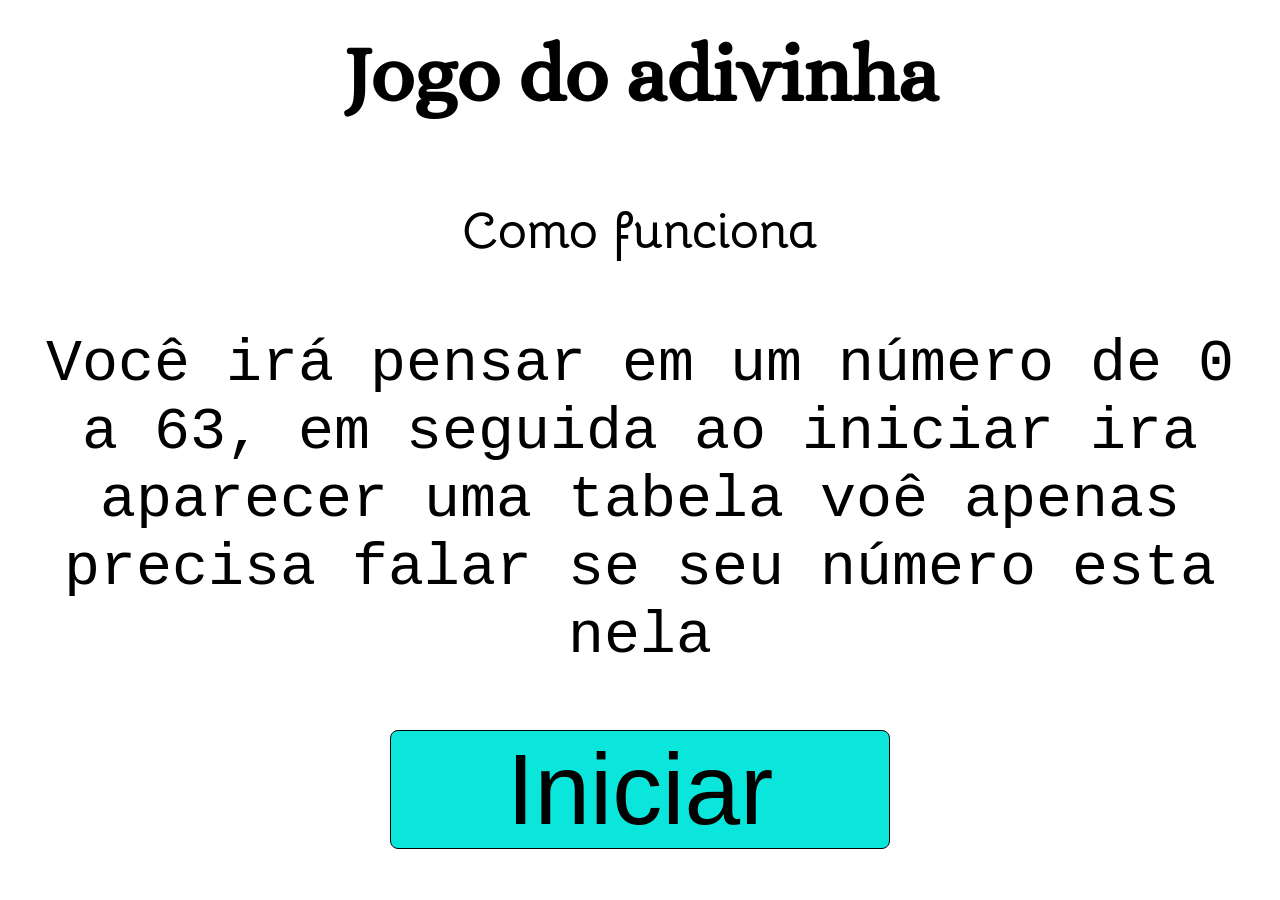
==== menu.html @ c4c16ae1 "funcionando com aparencia" ====
<html lang="en">
<head>
    <meta charset="UTF-8">
    <meta name="viewport" content="width=device-width, initial-scale=1.0">
    <title>menu</title>
    <link rel="stylesheet" href="index.css">
<link href="https://fonts.googleapis.com/css2?family=Bellota&family=Alice&display=swap" rel="stylesheet">
</head>
<body>
    <h3>Jogo do adivinha</h3>
    <h4>Como funciona</h4>
    <P>Você irá pensar em um número de 0 a 63, em seguida ao iniciar ira aparecer uma tabela voê apenas precisa falar se seu número esta nela</P>
    <div class="resultado">
<button class="voltar" onclick="localStorage.setItem('valor',0);window.location.href='tabela1.html'">Iniciar</button>
</div>
</body>
</html>
---- index.css ----
body {
    font-family: Arial, Helvetica, sans-serif;
    padding: 20px;


}
.botao{
    position: absolute;
    right: 100px;
    top: 300px;
}
.sim{
    border: 1px solid #000000;
    width: 300PX;
    margin-bottom: 15px;
    border-radius: 8px;
    max-width: 100%;
    cursor: pointer;
    background-color: rgb(10, 230, 10);
    text-align: center;
    font-size: 100PX;
}
.nao{
    border: 1px solid #000000;
    width: 300PX;
    margin-bottom: 15px;
    border-radius: 8px;
    max-width: 100%;
    cursor: pointer;
    background-color: rgb(230, 10, 10);
    text-align: center;
    font-size: 100PX;
}


.num{
    border: 1px solid #ccc;
    padding: 15px;
    margin-bottom: 15px;
    border-radius: 8px;
    width: fit-content;
    max-width: 100%;
    display: flex;
    flex-wrap: wrap;
    background-color: rgba(211, 211, 211, 0.911);
}

 .card {
    border: 1px solid #ccc;
    padding: 15px;
    border-radius: 8px;
    width: fit-content;
    background-color: rgb(74, 164, 74);
    display: grid;
    grid-template-columns: repeat(8, auto);
    gap: 15px;
}
.resultado{
    display: flex;
    justify-content: center;
}
.voltar{
    border: 1px solid #000000;
    width: 500PX;
    margin-bottom: 15px;
    border-radius: 8px;
    max-width: 100%;
    cursor: pointer;
    background-color: rgb(10, 230, 219);
    text-align: center;
    font-size: 100PX;
}
h2{
    font-size: 50px;
}
h3{
    font-family: 'Alice', cursive;
    font-size: 80px;
    text-align: center;
}
p{
    font-family:'Courier New', monospace;
    font-size: 60px;
    text-align: center;
}
h4{
    font-family: 'Bellota', cursive;
    font-size: 50px;
    text-align: center;
}
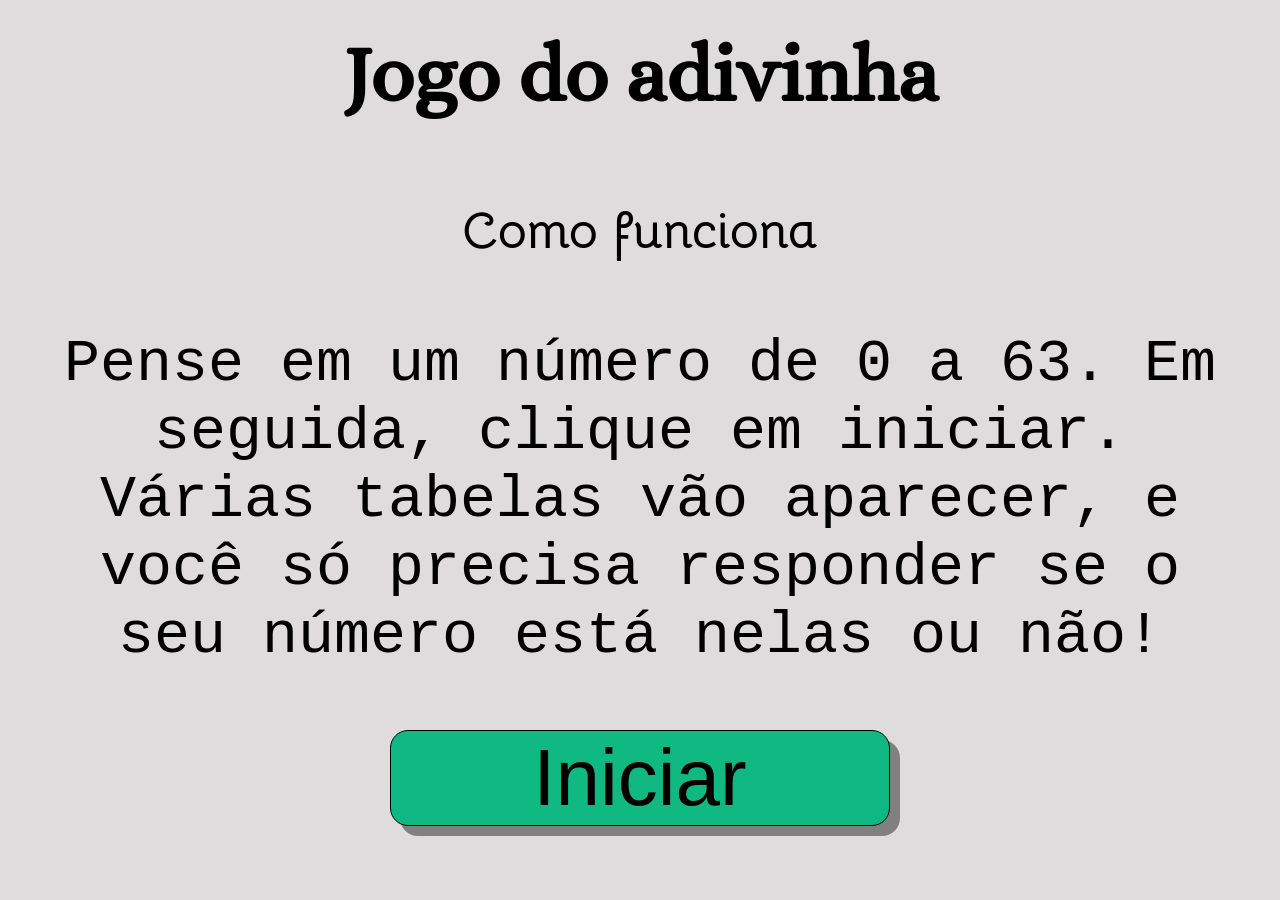
==== commit 844bf921: "mais bunito" ====
--- a/menu.html
+++ b/menu.html
@@ -9,9 +9,10 @@
 <body>
     <h3>Jogo do adivinha</h3>
     <h4>Como funciona</h4>
-    <P>Você irá pensar em um número de 0 a 63, em seguida ao iniciar ira aparecer uma tabela voê apenas precisa falar se seu número esta nela</P>
+    <P>Pense em um número de 0 a 63.
+        Em seguida, clique em iniciar. Várias tabelas vão aparecer, e você só precisa responder se o seu número está nelas ou não!</P>
     <div class="resultado">
-<button class="voltar" onclick="localStorage.setItem('valor',0);window.location.href='tabela1.html'">Iniciar</button>
-</div>
+        <button class="voltar" onclick="localStorage.setItem('valor',0);window.location.href='tabela1.html'">Iniciar</button>
+    </div>
 </body>
-</html>
+</html>
--- a/index.css
+++ b/index.css
@@ -1,8 +1,7 @@
 body {
     font-family: Arial, Helvetica, sans-serif;
     padding: 20px;
-
-
+    background-color: #dedcdc;
 }
 .botao{
     position: absolute;
@@ -16,9 +15,10 @@
     border-radius: 8px;
     max-width: 100%;
     cursor: pointer;
-    background-color: rgb(10, 230, 10);
+    background-color:#2ECC71;
     text-align: center;
     font-size: 100PX;
+    box-shadow: 10px 10px 0 gray;   
 }
 .nao{
     border: 1px solid #000000;
@@ -27,12 +27,11 @@
     border-radius: 8px;
     max-width: 100%;
     cursor: pointer;
-    background-color: rgb(230, 10, 10);
+    background-color: #EF4444;
     text-align: center;
     font-size: 100PX;
+    box-shadow: 10px 10px 0 gray;
 }
-
-
 .num{
     border: 1px solid #ccc;
     padding: 15px;
@@ -54,24 +53,40 @@
     display: grid;
     grid-template-columns: repeat(8, auto);
     gap: 15px;
+    box-shadow: 10px 10px 0 gray;
+}
+.card2 {
+    border: 1px solid #ccc;
+    padding: 15px;
+    border-radius: 8px;
+    width: fit-content;
+    background-color: rgb(44, 146, 197);
+    display: grid;
+    grid-template-columns: repeat(8, auto);
+    gap: 15px;
+    box-shadow: 10px 10px 0 gray;
 }
 .resultado{
     display: flex;
     justify-content: center;
+    flex-direction: column;
+    align-items: center;
 }
 .voltar{
     border: 1px solid #000000;
     width: 500PX;
     margin-bottom: 15px;
-    border-radius: 8px;
+    border-radius: 18px;
     max-width: 100%;
     cursor: pointer;
-    background-color: rgb(10, 230, 219);
+    background-color: #10B981;
     text-align: center;
-    font-size: 100PX;
+    font-size: 80PX;
+    box-shadow: 10px 10px 0 gray;
 }
+
 h2{
-    font-size: 50px;
+    font-size: 80px;
 }
 h3{
     font-family: 'Alice', cursive;
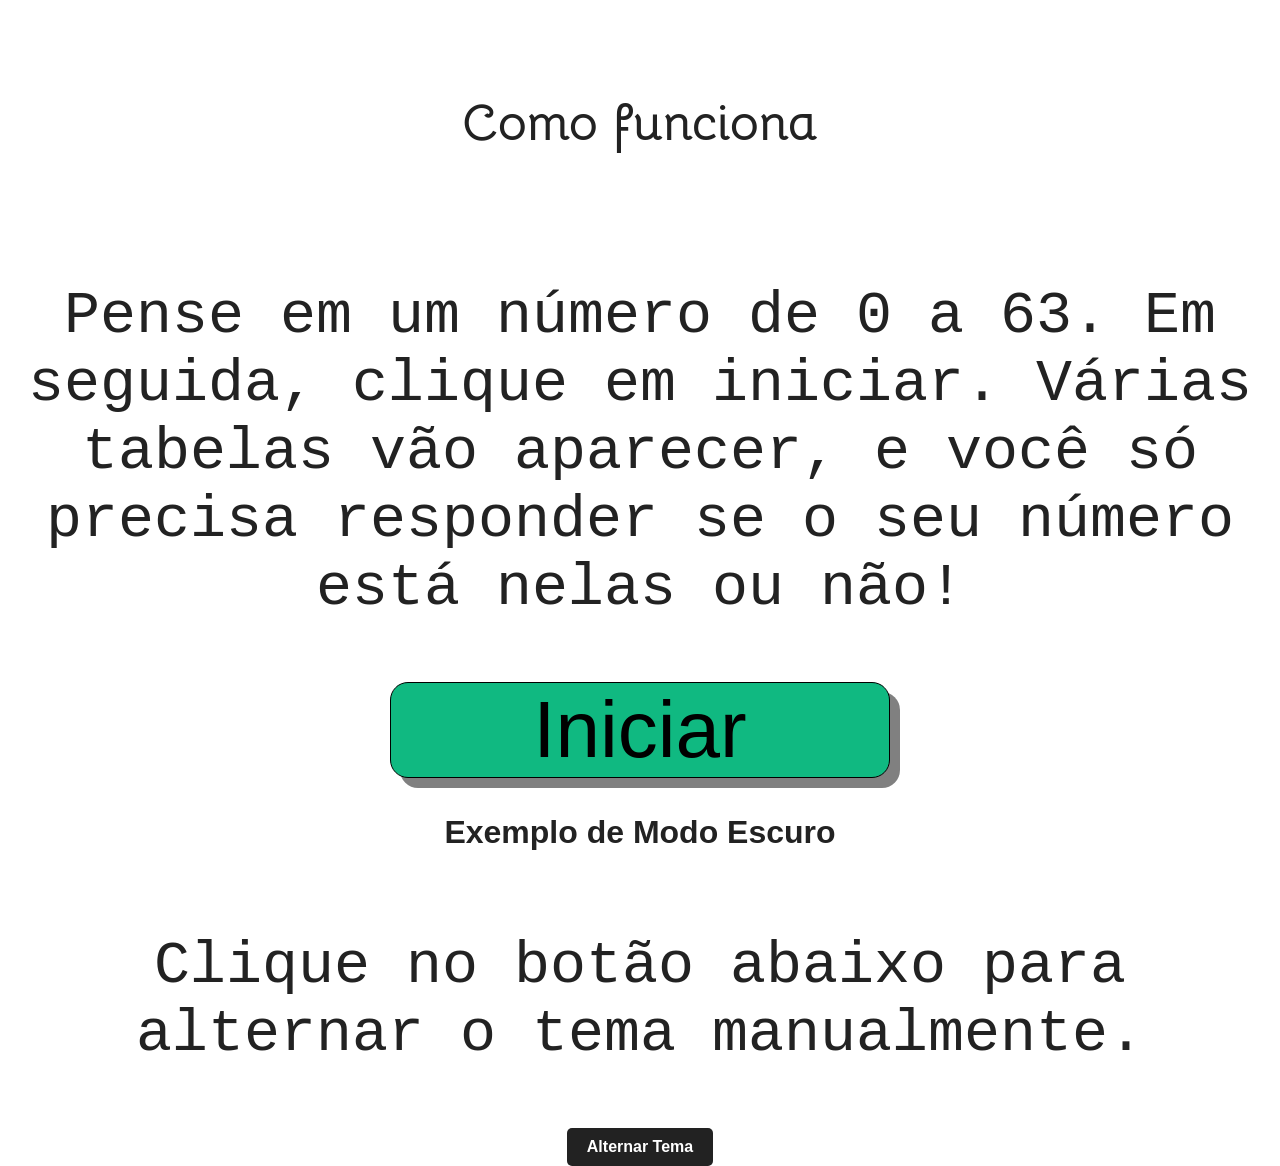
==== commit 54bd8540: "blz" ====
--- a/menu.html
+++ b/menu.html
@@ -5,6 +5,51 @@
     <title>menu</title>
     <link rel="stylesheet" href="index.css">
 <link href="https://fonts.googleapis.com/css2?family=Bellota&family=Alice&display=swap" rel="stylesheet">
+<style>
+    /* 1. Definição de Variáveis de Cores */
+    :root {
+      --bg-principal: #ffffff;
+      --texto-principal: #222222;
+      --bg-botao: #222222;
+      --texto-botao: #ffffff;
+    }
+
+    /* Cores aplicadas quando o body tiver a classe .dark */
+    body.dark {
+      --bg-principal: #121212;
+      --texto-principal: #f0f0f0;
+      --bg-botao: #ffffff;
+      --texto-botao: #222222;
+    }
+
+    /* 2. Estilização da Página */
+    body {
+      background-color: var(--bg-principal);
+      color: var(--texto-principal);
+      font-family: sans-serif;
+      display: flex;
+      flex-direction: column;
+      align-items: center;
+      justify-content: center;
+      height: 100vh;
+      margin: 0;
+      /* Transição suave ao mudar de cor */
+      transition: background-color 0.3s ease, color 0.3s ease; 
+    }
+
+    /* Estilo do Botão */
+    #botao-tema {
+      padding: 10px 20px;
+      font-size: 16px;
+      cursor: pointer;
+      border: none;
+      border-radius: 5px;
+      background-color: var(--bg-botao);
+      color: var(--texto-botao);
+      font-weight: bold;
+      transition: background-color 0.3s ease, color 0.3s ease;
+    }
+  </style>
 </head>
 <body>
     <h3>Jogo do adivinha</h3>
@@ -14,5 +59,35 @@
     <div class="resultado">
         <button class="voltar" onclick="localStorage.setItem('valor',0);window.location.href='tabela1.html'">Iniciar</button>
     </div>
+    
+  <h1>Exemplo de Modo Escuro</h1>
+  <p>Clique no botão abaixo para alternar o tema manualmente.</p>
+  
+  <!-- O Botão -->
+  <button id="botao-tema">Alternar Tema</button>
+
+  <script>
+    // 3. Lógica do JavaScript
+    const botao = document.getElementById('botao-tema');
+
+    // Verifica se o usuário já visitou o site antes e tinha escolhido o modo escuro
+    if (localStorage.getItem('tema-salvo') === 'escuro') {
+      document.body.classList.add('dark');
+    }
+
+    // Escuta o clique do botão
+    botao.addEventListener('click', () => {
+      // Adiciona a classe se não existir, ou remove se já existir
+      document.body.classList.toggle('dark');
+      
+      // Salva a escolha atual no navegador para lembrar na próxima visita
+      if (document.body.classList.contains('dark')) {
+        localStorage.setItem('tema-salvo', 'escuro');
+      } else {
+        localStorage.setItem('tema-salvo', 'claro');
+      }
+    });
+  </script>
+
 </body>
 </html>
--- a/index.css
+++ b/index.css
@@ -102,4 +102,4 @@
     font-family: 'Bellota', cursive;
     font-size: 50px;
     text-align: center;
-}+}
